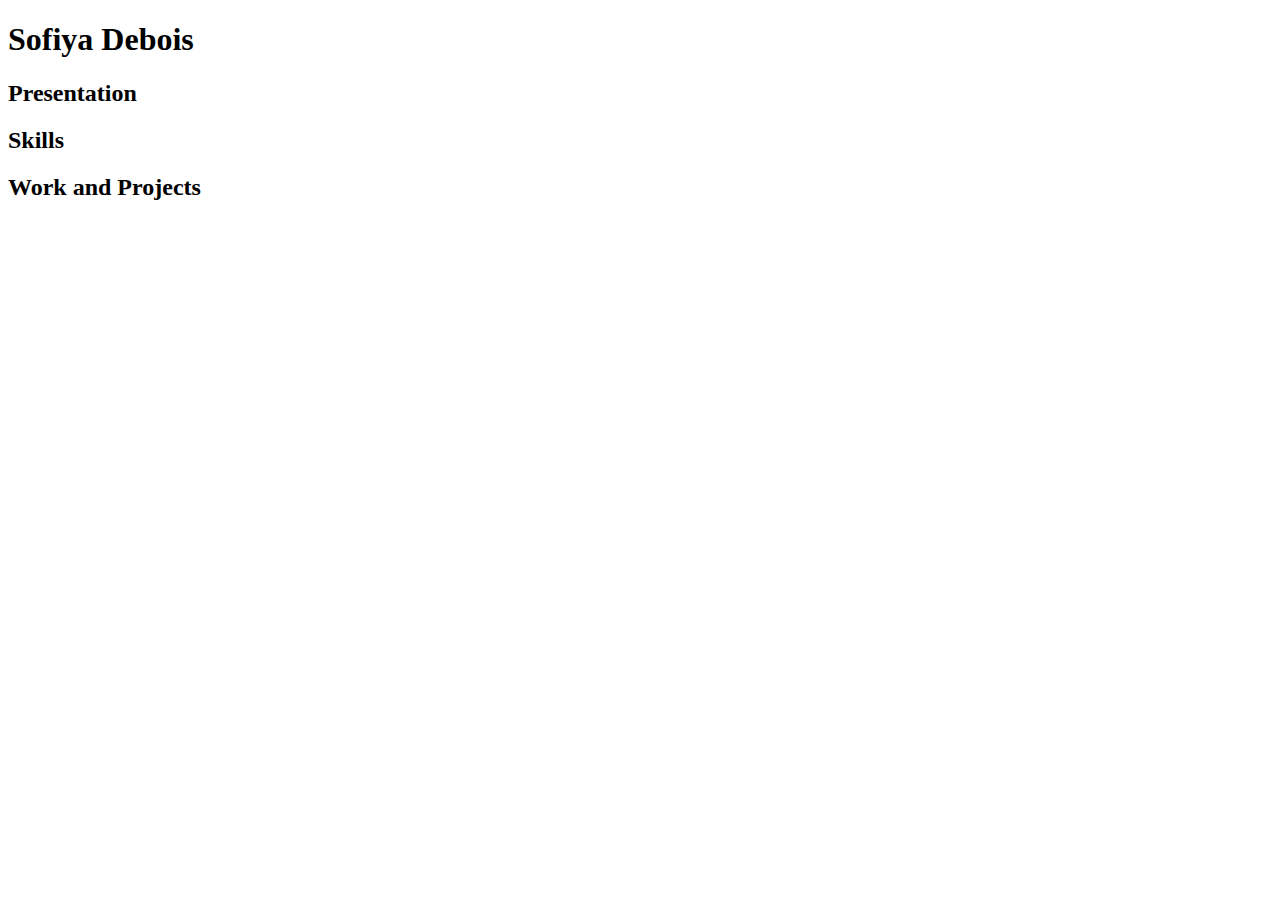
==== index.html @ 8f45f55d "added sections and some structure to index.html" ====
<!doctype html>
<html>
    <!--https://docs.github.com/fr/pages-->
    <head>
        <title>Sofiya Debois</title>
        <meta name="description" content="Sofiya Debois's personal website">
        <meta name="keywords" content="Sofiya Debois software engineering student intern developer">
    </head>

    <body>
        <header> <h1> Sofiya Debois <h1> </header>
        <nav> </nav>
        <section> <h2> Presentation </h2> </section>
        <section> <h2> Skills </h2> </section>
        <section> <h2> Work and Projects </h2> </section>
    </body>
</html>
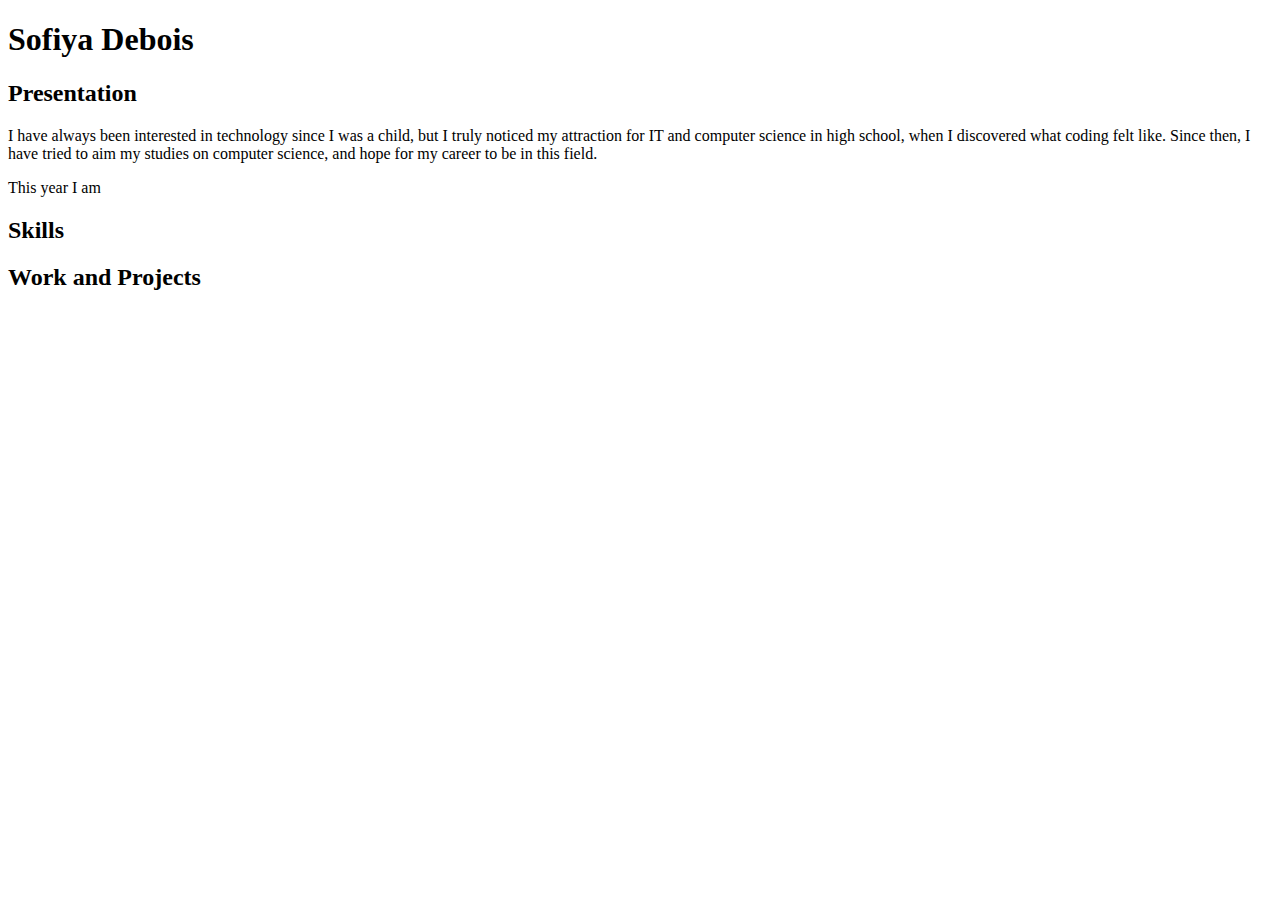
==== commit 6f40595d: "Started filling the 'Presentation' section" ====
--- a/index.html
+++ b/index.html
@@ -11,6 +11,8 @@
         <header> <h1> Sofiya Debois <h1> </header>
         <nav> </nav>
         <section> <h2> Presentation </h2> </section>
+        <p> I have always been interested in technology since I was a child, but I truly noticed my attraction for IT and computer science in high school, when I discovered what coding felt like. Since then, I have tried to aim my studies on computer science, and hope for my career to be in this field.</p>
+        <p> This year I am </p>
         <section> <h2> Skills </h2> </section>
         <section> <h2> Work and Projects </h2> </section>
     </body>
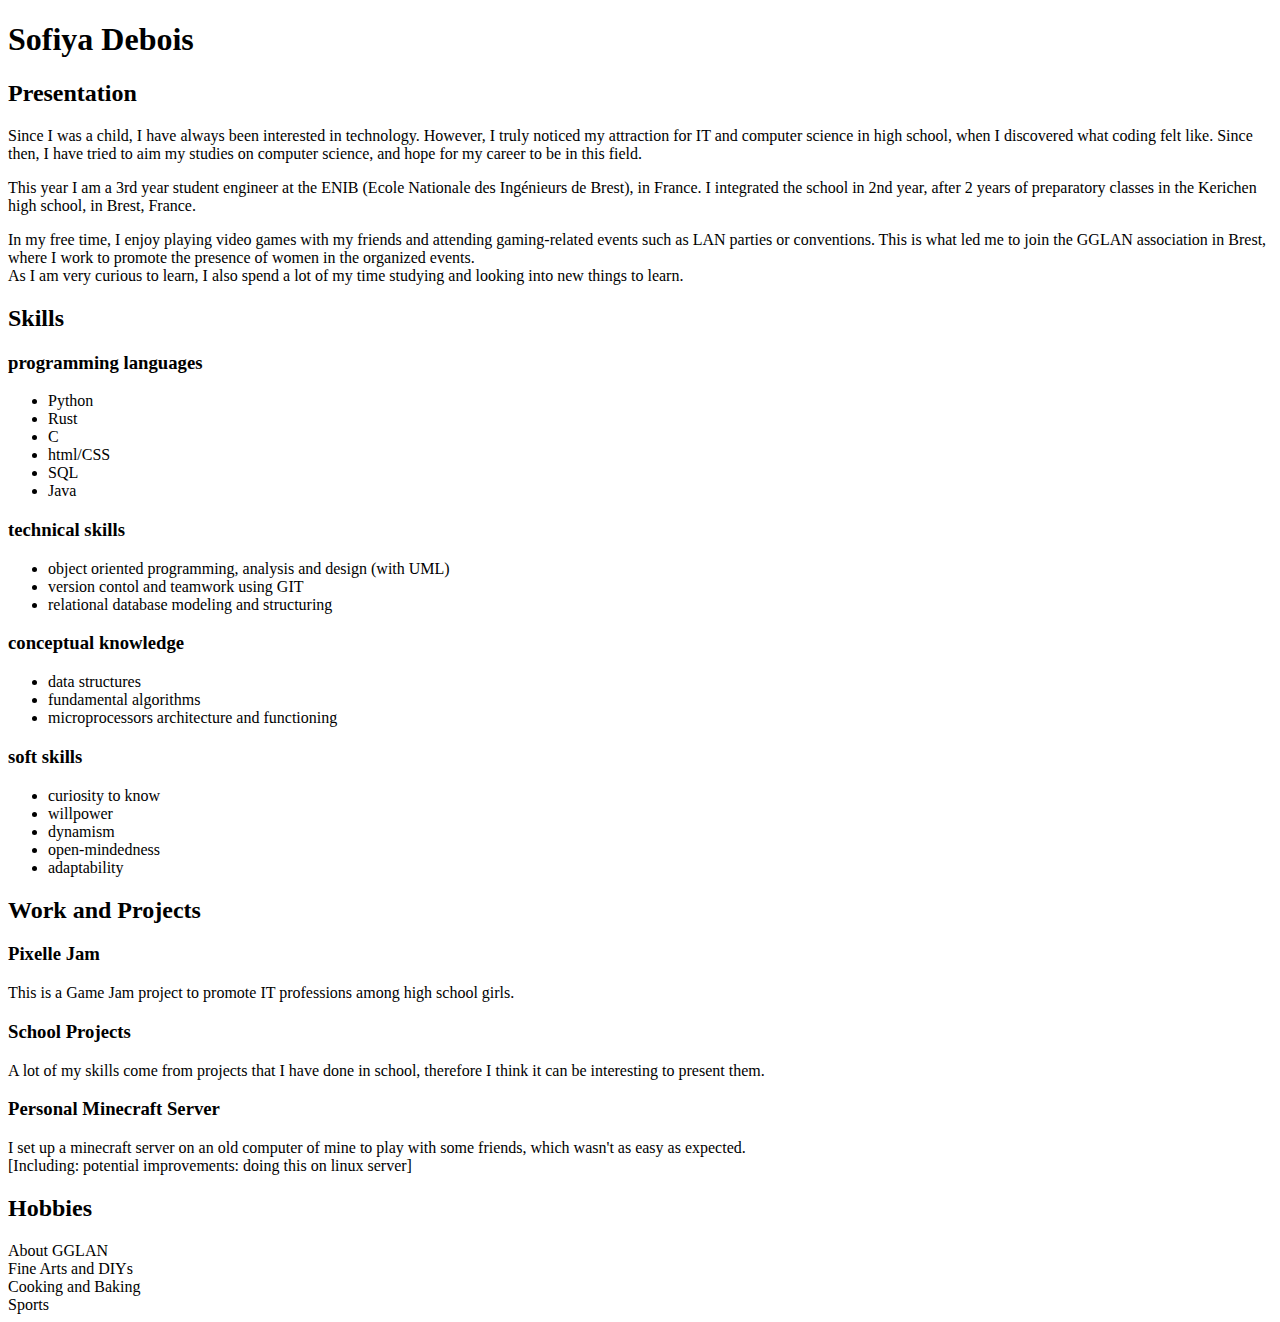
==== commit 8b2f90f0: "added a few details to index, moved it back to the main folder, and added normalize.css to help ensu" ====
--- a/index.html
+++ b/index.html
@@ -2,18 +2,79 @@
 <html>
     <!--https://docs.github.com/fr/pages-->
     <head>
-        <title>Sofiya Debois</title>
+        <title>Sofiya Debois - overview</title>
         <meta name="description" content="Sofiya Debois's personal website">
-        <meta name="keywords" content="Sofiya Debois software engineering student intern developer">
+        <meta name="keywords" content="Sofiya Debois software engineering student developer intern overview presentation profile skills">
     </head>
 
     <body>
         <header> <h1> Sofiya Debois <h1> </header>
         <nav> </nav>
-        <section> <h2> Presentation </h2> </section>
-        <p> I have always been interested in technology since I was a child, but I truly noticed my attraction for IT and computer science in high school, when I discovered what coding felt like. Since then, I have tried to aim my studies on computer science, and hope for my career to be in this field.</p>
-        <p> This year I am </p>
-        <section> <h2> Skills </h2> </section>
-        <section> <h2> Work and Projects </h2> </section>
+        <section> 
+            <h2> Presentation </h2>
+            <p> Since I was a child, I have always been interested in technology. However, I truly noticed my attraction for IT and computer science in high school, when I discovered what coding felt like. Since then, I have tried to aim my studies on computer science, and hope for my career to be in this field.</p>
+            <p> This year I am a 3rd year student engineer at the ENIB (Ecole Nationale des Ingénieurs de Brest), in France. I integrated the school in 2nd year, after 2 years of preparatory classes in the Kerichen high school, in Brest, France.</p>
+            <p> In my free time, I enjoy playing video games with my friends and attending gaming-related events such as LAN parties or conventions. This is what led me to join the GGLAN association in Brest, where I work to promote the presence of women in the organized events.<br>
+            As I am very curious to learn, I also spend a lot of my time studying and looking into new things to learn.</p> 
+        </section>
+        <section> 
+            <h2> Skills </h2>
+            <section>
+            <h3> programming languages </h3>
+            <ul>
+                <li>Python</li>
+                <li>Rust</li>
+                <li>C</li>
+                <li>html/CSS</li>
+                <li>SQL</li>
+                <li>Java</li>
+            </ul></section>
+            <section>
+            <h3> technical skills </h3>
+            <ul>
+                <li>object oriented programming, analysis and design (with UML)</li>
+                <li>version contol and teamwork using GIT</li>
+                <li>relational database modeling and structuring</li>
+            </ul></section>
+            <section>
+            <h3> conceptual knowledge </h3>
+            <ul>
+                <li>data structures</li>
+                <li>fundamental algorithms</li>
+                <li>microprocessors architecture and functioning</li>
+            </ul></section>
+            <section>
+            <h3> soft skills </h3>
+            <ul>
+                <li>curiosity to know</li>
+                <li>willpower</li>
+                <li>dynamism</li>
+                <li>open-mindedness</li>
+                <li>adaptability</li>
+            </ul></section>
+        </section>
+        <section> 
+            <h2> Work and Projects </h2> 
+            <section>
+                <h3> Pixelle Jam </h3>
+                This is a Game Jam project to promote IT professions among high school girls.
+            </section>
+            <section>
+                <h3> School Projects </h3>
+                A lot of my skills come from projects that I have done in school, therefore I think it can be interesting to present them.
+            </section>
+            <section>
+                <h3> Personal Minecraft Server </h3>
+                I set up a minecraft server on an old computer of mine to play with some friends, which wasn't as easy as expected.
+                <br>[Including: potential improvements: doing this on linux server]
+            </section>
+        </section>
+        <section>
+            <h2>Hobbies</h2>
+            <section>About GGLAN</section>
+            <section>Fine Arts and DIYs</section>
+            <section>Cooking and Baking</section>
+            <section>Sports</section>
+        </section>
     </body>
 </html>
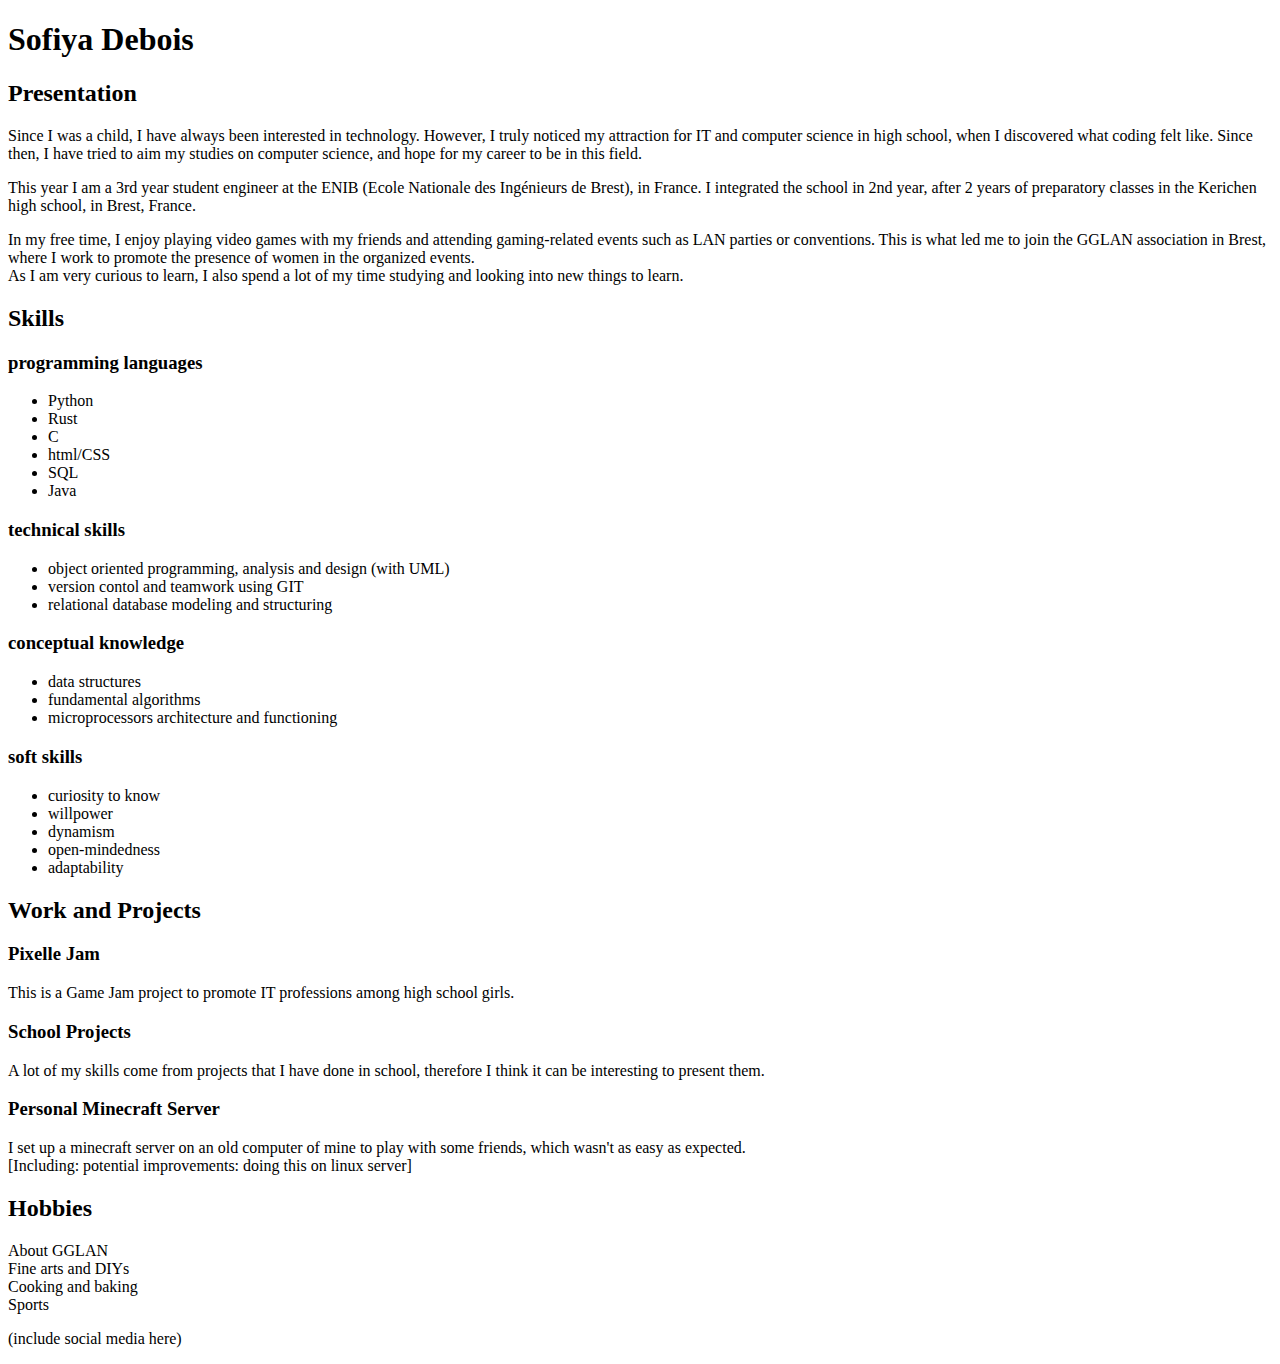
==== commit b8745a46: "added a folder for css files, a style.css file for overall style, and changed/added some more detail" ====
--- a/index.html
+++ b/index.html
@@ -57,24 +57,27 @@
             <h2> Work and Projects </h2> 
             <section>
                 <h3> Pixelle Jam </h3>
-                This is a Game Jam project to promote IT professions among high school girls.
+                <p>This is a Game Jam project to promote IT professions among high school girls.</p>
             </section>
             <section>
                 <h3> School Projects </h3>
-                A lot of my skills come from projects that I have done in school, therefore I think it can be interesting to present them.
+                <p>A lot of my skills come from projects that I have done in school, therefore I think it can be interesting to present them.</p>
             </section>
             <section>
                 <h3> Personal Minecraft Server </h3>
-                I set up a minecraft server on an old computer of mine to play with some friends, which wasn't as easy as expected.
-                <br>[Including: potential improvements: doing this on linux server]
+                <p>I set up a minecraft server on an old computer of mine to play with some friends, which wasn't as easy as expected.
+                <br>[Including: potential improvements: doing this on linux server]</p>
             </section>
         </section>
         <section>
             <h2>Hobbies</h2>
             <section>About GGLAN</section>
-            <section>Fine Arts and DIYs</section>
-            <section>Cooking and Baking</section>
+            <section>Fine arts and DIYs</section>
+            <section>Cooking and baking</section>
             <section>Sports</section>
         </section>
+        <footer>
+            <p>(include social media here)</p>
+        </footer>
     </body>
 </html>
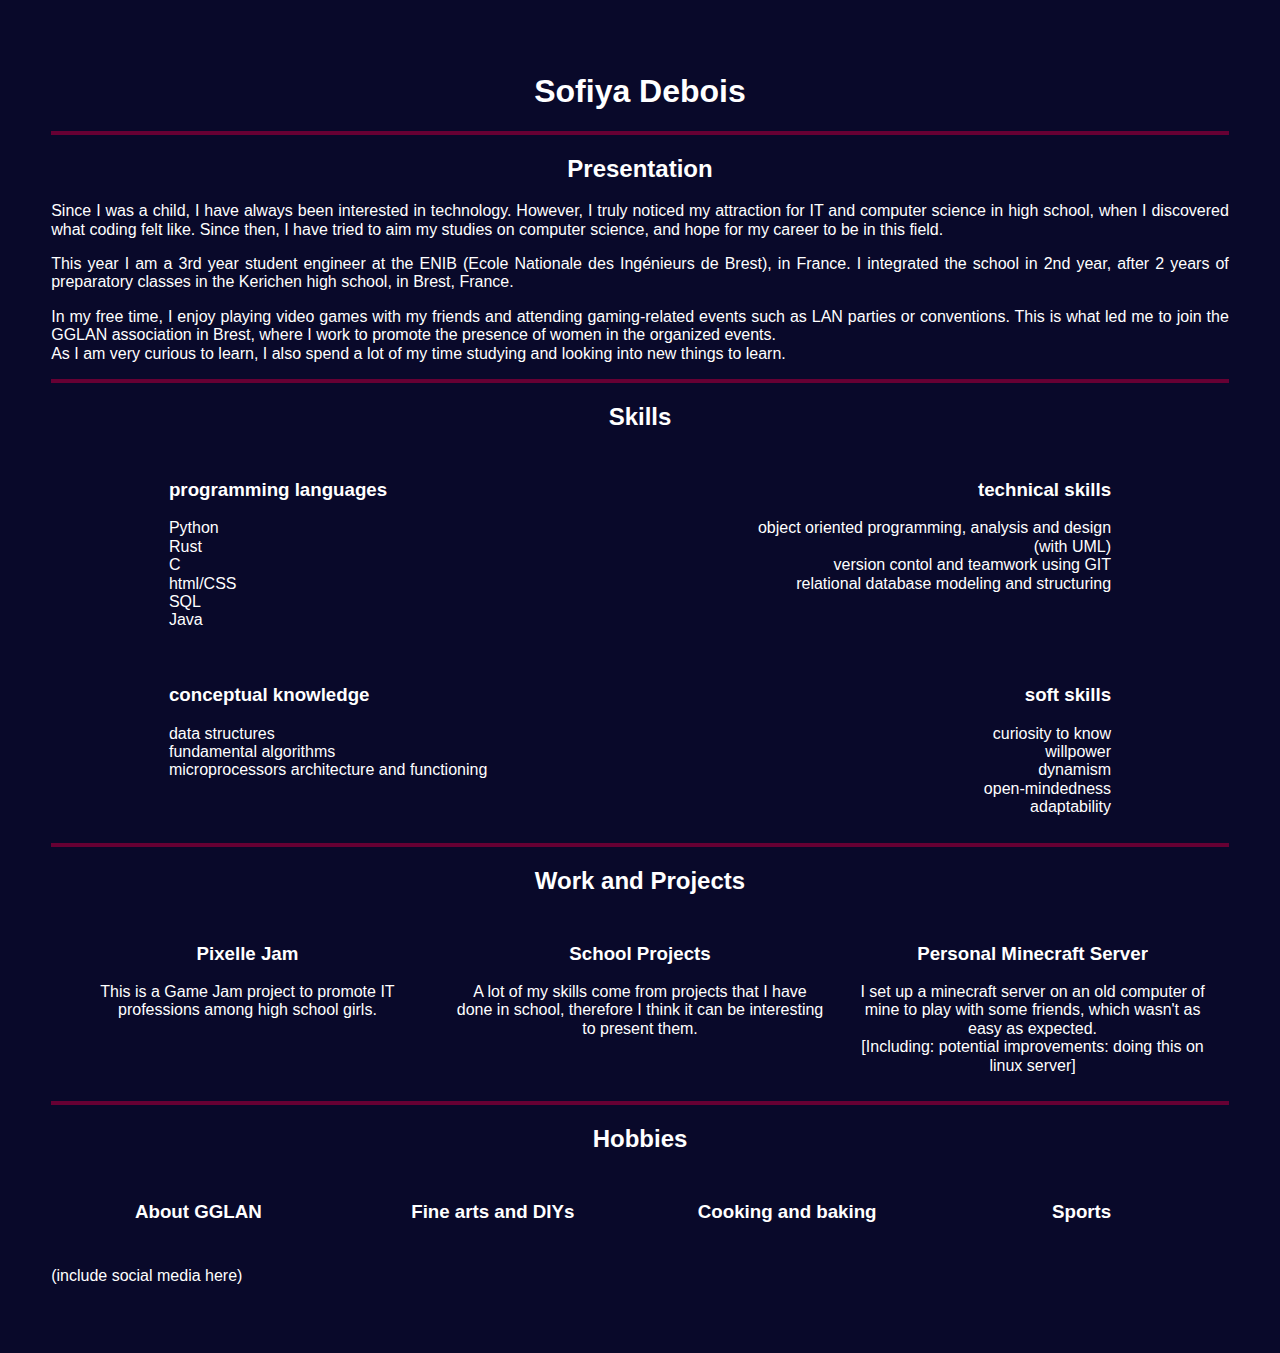
==== commit 0c24c185: "added responsive sections for 'skills', 'work' and 'hobbies' sections, and changed colors for a them" ====
--- a/index.html
+++ b/index.html
@@ -1,25 +1,35 @@
 <!doctype html>
 <html>
     <!--https://docs.github.com/fr/pages-->
+
+    <!-- HEAD HEAD HEAD -->
     <head>
         <title>Sofiya Debois - overview</title>
         <meta name="description" content="Sofiya Debois's personal website">
         <meta name="keywords" content="Sofiya Debois software engineering student developer intern overview presentation profile skills">
+        <link rel="stylesheet" type="text/CSS" media="screen" href="css/normalize.css">
+        <link rel="stylesheet" type="text/CSS" media="screen" href="css/styles.css">
     </head>
 
+    <!-- BODY BODY BODY -->
     <body>
+
         <header> <h1> Sofiya Debois <h1> </header>
+
         <nav> </nav>
-        <section> 
+
+        <section class="presentation bigger-section"> 
             <h2> Presentation </h2>
             <p> Since I was a child, I have always been interested in technology. However, I truly noticed my attraction for IT and computer science in high school, when I discovered what coding felt like. Since then, I have tried to aim my studies on computer science, and hope for my career to be in this field.</p>
             <p> This year I am a 3rd year student engineer at the ENIB (Ecole Nationale des Ingénieurs de Brest), in France. I integrated the school in 2nd year, after 2 years of preparatory classes in the Kerichen high school, in Brest, France.</p>
             <p> In my free time, I enjoy playing video games with my friends and attending gaming-related events such as LAN parties or conventions. This is what led me to join the GGLAN association in Brest, where I work to promote the presence of women in the organized events.<br>
             As I am very curious to learn, I also spend a lot of my time studying and looking into new things to learn.</p> 
         </section>
-        <section> 
+
+        <section class="bigger-section"> 
             <h2> Skills </h2>
-            <section>
+            <div class="flex-container">
+            <section class="flex-item skills id0">
             <h3> programming languages </h3>
             <ul>
                 <li>Python</li>
@@ -29,21 +39,21 @@
                 <li>SQL</li>
                 <li>Java</li>
             </ul></section>
-            <section>
+            <section class="flex-item skills odd">
             <h3> technical skills </h3>
             <ul>
                 <li>object oriented programming, analysis and design (with UML)</li>
                 <li>version contol and teamwork using GIT</li>
                 <li>relational database modeling and structuring</li>
             </ul></section>
-            <section>
+            <section class="flex-item skills id2">
             <h3> conceptual knowledge </h3>
             <ul>
                 <li>data structures</li>
                 <li>fundamental algorithms</li>
                 <li>microprocessors architecture and functioning</li>
             </ul></section>
-            <section>
+            <section class="flex-item skills odd">
             <h3> soft skills </h3>
             <ul>
                 <li>curiosity to know</li>
@@ -52,29 +62,40 @@
                 <li>open-mindedness</li>
                 <li>adaptability</li>
             </ul></section>
+            </div>
         </section>
-        <section> 
+
+        <section class="bigger-section"> 
             <h2> Work and Projects </h2> 
-            <section>
+            <div class="flex-container">
+            <section class="flex-item work">
                 <h3> Pixelle Jam </h3>
                 <p>This is a Game Jam project to promote IT professions among high school girls.</p>
             </section>
-            <section>
+            <section class="flex-item work">
                 <h3> School Projects </h3>
                 <p>A lot of my skills come from projects that I have done in school, therefore I think it can be interesting to present them.</p>
             </section>
-            <section>
+            <section class="flex-item work">
                 <h3> Personal Minecraft Server </h3>
                 <p>I set up a minecraft server on an old computer of mine to play with some friends, which wasn't as easy as expected.
                 <br>[Including: potential improvements: doing this on linux server]</p>
             </section>
+        </div>
         </section>
-        <section>
+
+        <section class="bigger-section">
             <h2>Hobbies</h2>
-            <section>About GGLAN</section>
-            <section>Fine arts and DIYs</section>
-            <section>Cooking and baking</section>
-            <section>Sports</section>
+            <div class="flex-container">
+            <section class="flex-item hobbies">
+                <h3>About GGLAN</h3></section>
+            <section class="flex-item hobbies">
+                <h3>Fine arts and DIYs</h3></section>
+            <section class="flex-item hobbies">
+                <h3>Cooking and baking</h3></section>
+            <section class="flex-item hobbies">
+                <h3>Sports</h3></section>
+            </div>
         </section>
         <footer>
             <p>(include social media here)</p>
--- a/css/styles.css
+++ b/css/styles.css
@@ -0,0 +1,99 @@
+/* for reference on good practices:
+https://kinsta.com/fr/blog/meilleurs-pratiques-css/
+https://graphiste.com/blog/bonnes-pratiques-css-feuille-style/
+https://www.w3.org/standards/
+*/
+
+/* GENERAL */
+* {
+  box-sizing: border-box;
+}
+
+body {
+  background-color: #09092a;
+  padding: 4%;
+  font-family: Tahoma, Verdana, sans-serif;
+
+}
+
+h1, h2, h3 {
+  color: white;
+}
+
+h1, h2 {
+  text-align: center;
+ }
+
+ p {
+  color: white;
+ }
+
+.bigger-section{ /* #660033 #19334d*/
+  border-block-start: 4px #660033 solid ;
+  border-inline: 50px;
+}
+
+.presentation p {
+  text-align: justify;
+}
+
+.flex-container {
+  display: flex;
+  flex-wrap: wrap;
+}
+
+ul {
+  list-style-type: none;
+  color: white;
+  padding: 0;
+}
+
+
+/* RESPONSIVE : GENERAL */
+
+.work {
+  text-align: center;
+}
+.hobbies{
+  text-align: center;
+}
+
+.odd {
+  text-align: right;
+}
+
+/* RESPONSIVE : FOR MOBILE PHONES (first) */
+[class*="flex-item"] {
+  flex: 100%;
+}
+.skills{
+    padding-right: 5%;
+    padding-left: 5%;
+}
+
+
+/* RESPONSIVE : FOR TABLETS */
+@media only screen and (min-width: 600px) and (max-width: 900px) {
+  .hobbies {
+    flex: 50%;
+  }
+}
+
+
+/* RESPONSIVE : FOR DESKTOP */
+@media only screen and (min-width: 900px) {
+  .flex-item {
+    padding: 10px;
+  }
+  .work {
+    flex: 30%;
+  }
+  .skills {
+    flex: 50%;
+    padding-right: 10%;
+    padding-left: 10%;
+  }
+  .hobbies {
+    flex: 25%;
+  }
+}
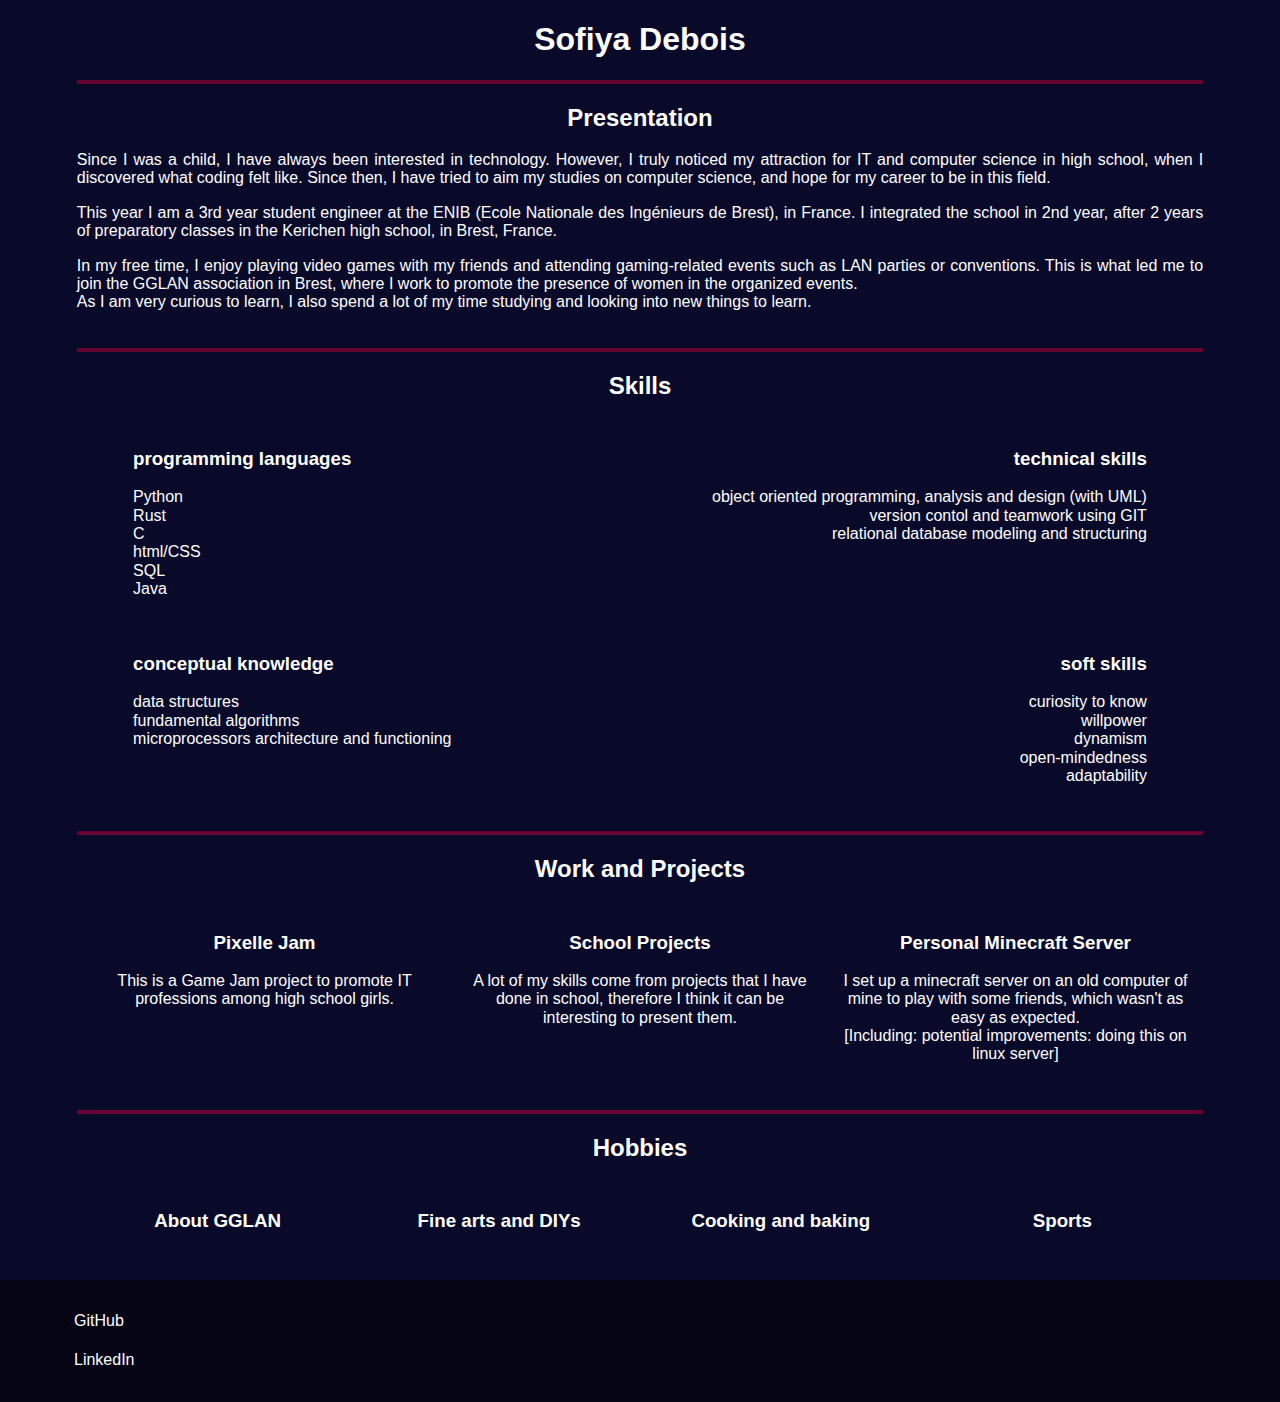
==== commit 85ca0674: "tried to organize style.css a bit better (still needs to be cleaned), added social media to link in " ====
--- a/index.html
+++ b/index.html
@@ -29,7 +29,7 @@
         <section class="bigger-section"> 
             <h2> Skills </h2>
             <div class="flex-container">
-            <section class="flex-item skills id0">
+            <section class="flex-item-skills even">
             <h3> programming languages </h3>
             <ul>
                 <li>Python</li>
@@ -39,21 +39,21 @@
                 <li>SQL</li>
                 <li>Java</li>
             </ul></section>
-            <section class="flex-item skills odd">
+            <section class="flex-item-skills odd">
             <h3> technical skills </h3>
             <ul>
                 <li>object oriented programming, analysis and design (with UML)</li>
                 <li>version contol and teamwork using GIT</li>
                 <li>relational database modeling and structuring</li>
             </ul></section>
-            <section class="flex-item skills id2">
+            <section class="flex-item-skills even">
             <h3> conceptual knowledge </h3>
             <ul>
                 <li>data structures</li>
                 <li>fundamental algorithms</li>
                 <li>microprocessors architecture and functioning</li>
             </ul></section>
-            <section class="flex-item skills odd">
+            <section class="flex-item-skills odd">
             <h3> soft skills </h3>
             <ul>
                 <li>curiosity to know</li>
@@ -97,8 +97,11 @@
                 <h3>Sports</h3></section>
             </div>
         </section>
-        <footer>
-            <p>(include social media here)</p>
+        <footer class="flex-container">
+            <ul>
+                <li class="flex-item social">GitHub</li>
+                <li class="flex-item social">LinkedIn</li>
+            </ul>
         </footer>
     </body>
 </html>
--- a/css/styles.css
+++ b/css/styles.css
@@ -7,39 +7,29 @@
 /* GENERAL */
 * {
   box-sizing: border-box;
+  font-family: Tahoma, Verdana, sans-serif;
 }
 
 body {
   background-color: #09092a;
-  padding: 4%;
-  font-family: Tahoma, Verdana, sans-serif;
-
+  padding-block-end: 0%;
 }
 
-h1, h2, h3 {
-  color: white;
+footer  {
+  background-color: #040415 ;
+  padding: 0.5%;
+  padding-left: 5% ;
+  padding-right: 5%;
+  width: 100%;
 }
 
 h1, h2 {
   text-align: center;
- }
-
- p {
   color: white;
  }
 
-.bigger-section{ /* #660033 #19334d*/
-  border-block-start: 4px #660033 solid ;
-  border-inline: 50px;
-}
-
-.presentation p {
-  text-align: justify;
-}
-
-.flex-container {
-  display: flex;
-  flex-wrap: wrap;
+h3, p {
+  color: white;
 }
 
 ul {
@@ -48,32 +38,47 @@
   padding: 0;
 }
 
+.presentation p {
+  text-align: justify;
+}
 
 /* RESPONSIVE : GENERAL */
-
 .work {
   text-align: center;
 }
 .hobbies{
   text-align: center;
 }
-
 .odd {
   text-align: right;
 }
+.flex-container {
+  display: flex;
+  flex-wrap: wrap;
+}
+footer {
+
+}
+
 
 /* RESPONSIVE : FOR MOBILE PHONES (first) */
+.bigger-section{ /* #660033 #19334d*/
+  border-block-start: 4px #660033 solid ;
+  width: 92%;
+  margin-left: 4%;
+  padding-bottom: 20px;
+}
 [class*="flex-item"] {
   flex: 100%;
-}
-.skills{
-    padding-right: 5%;
-    padding-left: 5%;
 }
 
 
 /* RESPONSIVE : FOR TABLETS */
 @media only screen and (min-width: 600px) and (max-width: 900px) {
+  .bigger-section {
+    width: 90%;
+    margin-left: 5%;
+  }
   .hobbies {
     flex: 50%;
   }
@@ -82,16 +87,20 @@
 
 /* RESPONSIVE : FOR DESKTOP */
 @media only screen and (min-width: 900px) {
-  .flex-item {
+  .bigger-section {
+    width: 88%;
+    margin-left: 6%;
+  }
+  [class*="flex-item"] {
     padding: 10px;
+  }
+  .flex-item-skills {
+    flex: 50%;
+    padding-right: 5%;
+    padding-left: 5%;
   }
   .work {
     flex: 30%;
-  }
-  .skills {
-    flex: 50%;
-    padding-right: 10%;
-    padding-left: 10%;
   }
   .hobbies {
     flex: 25%;
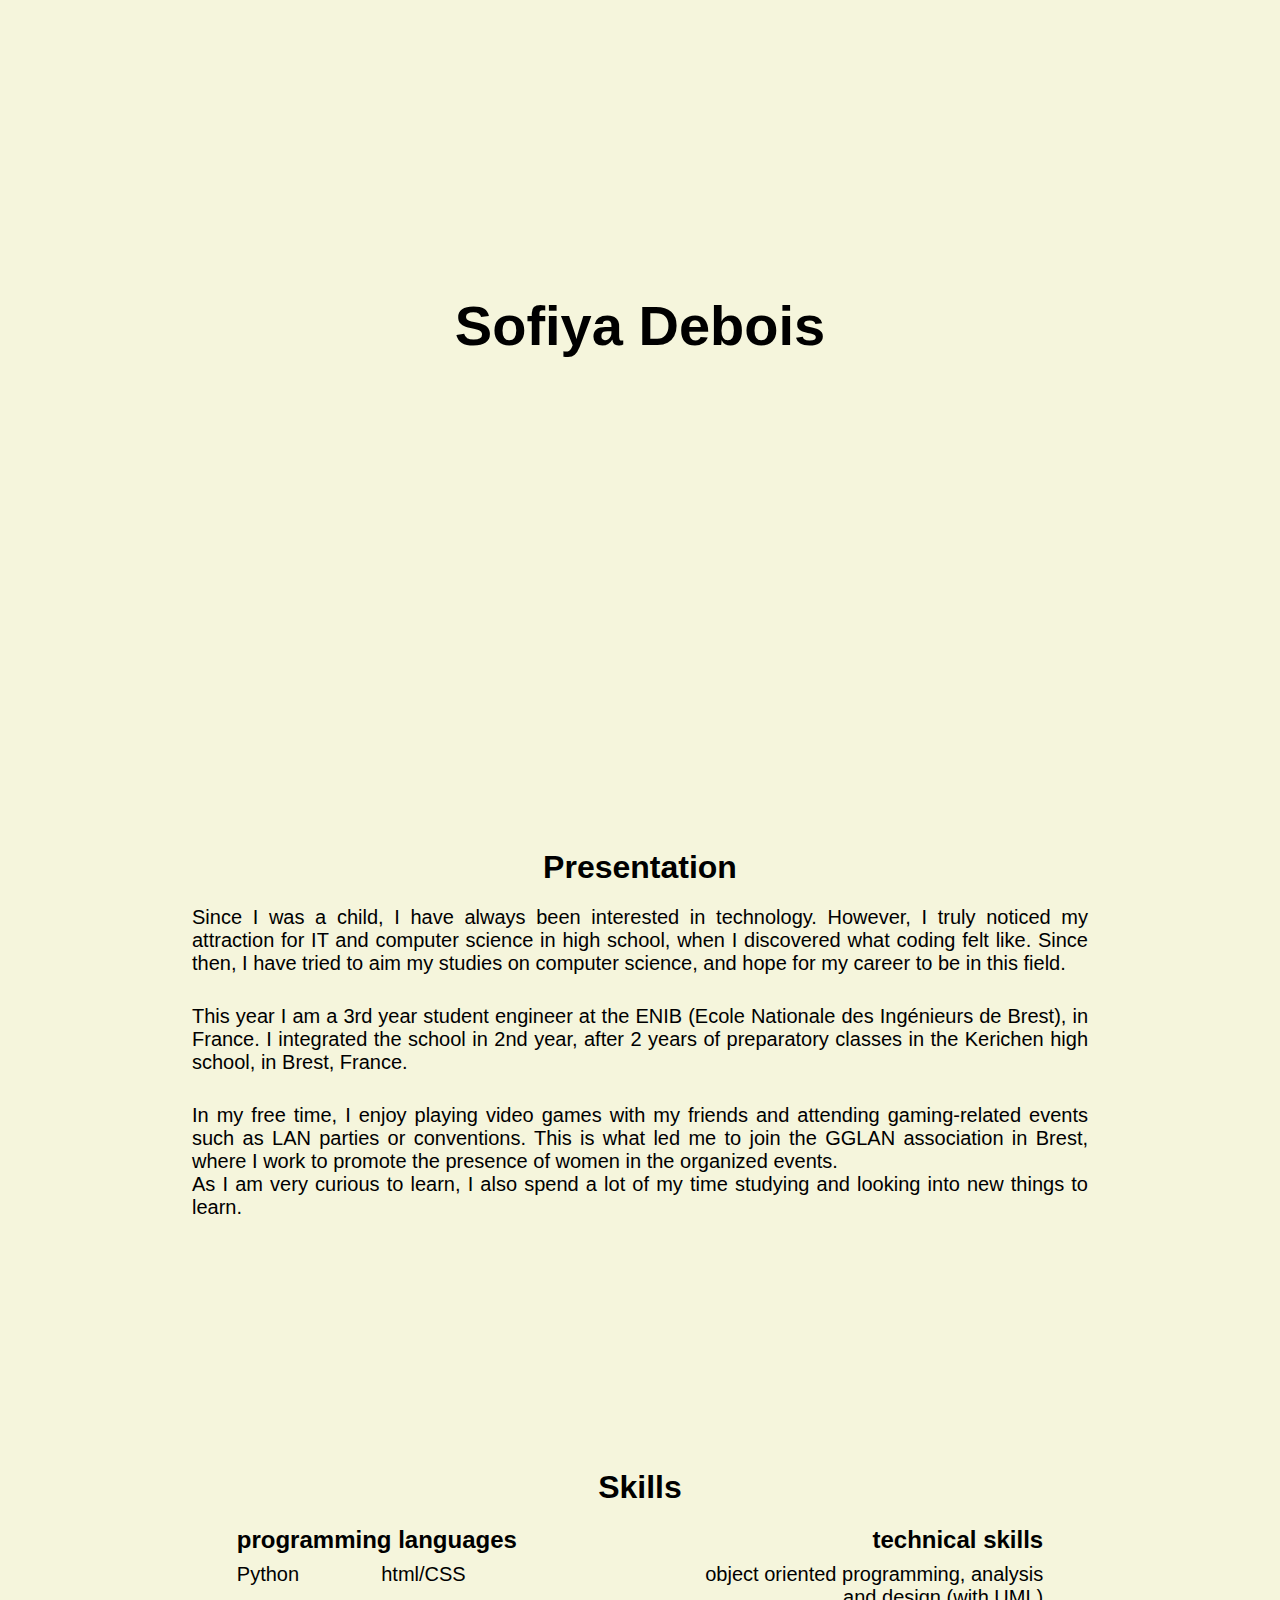
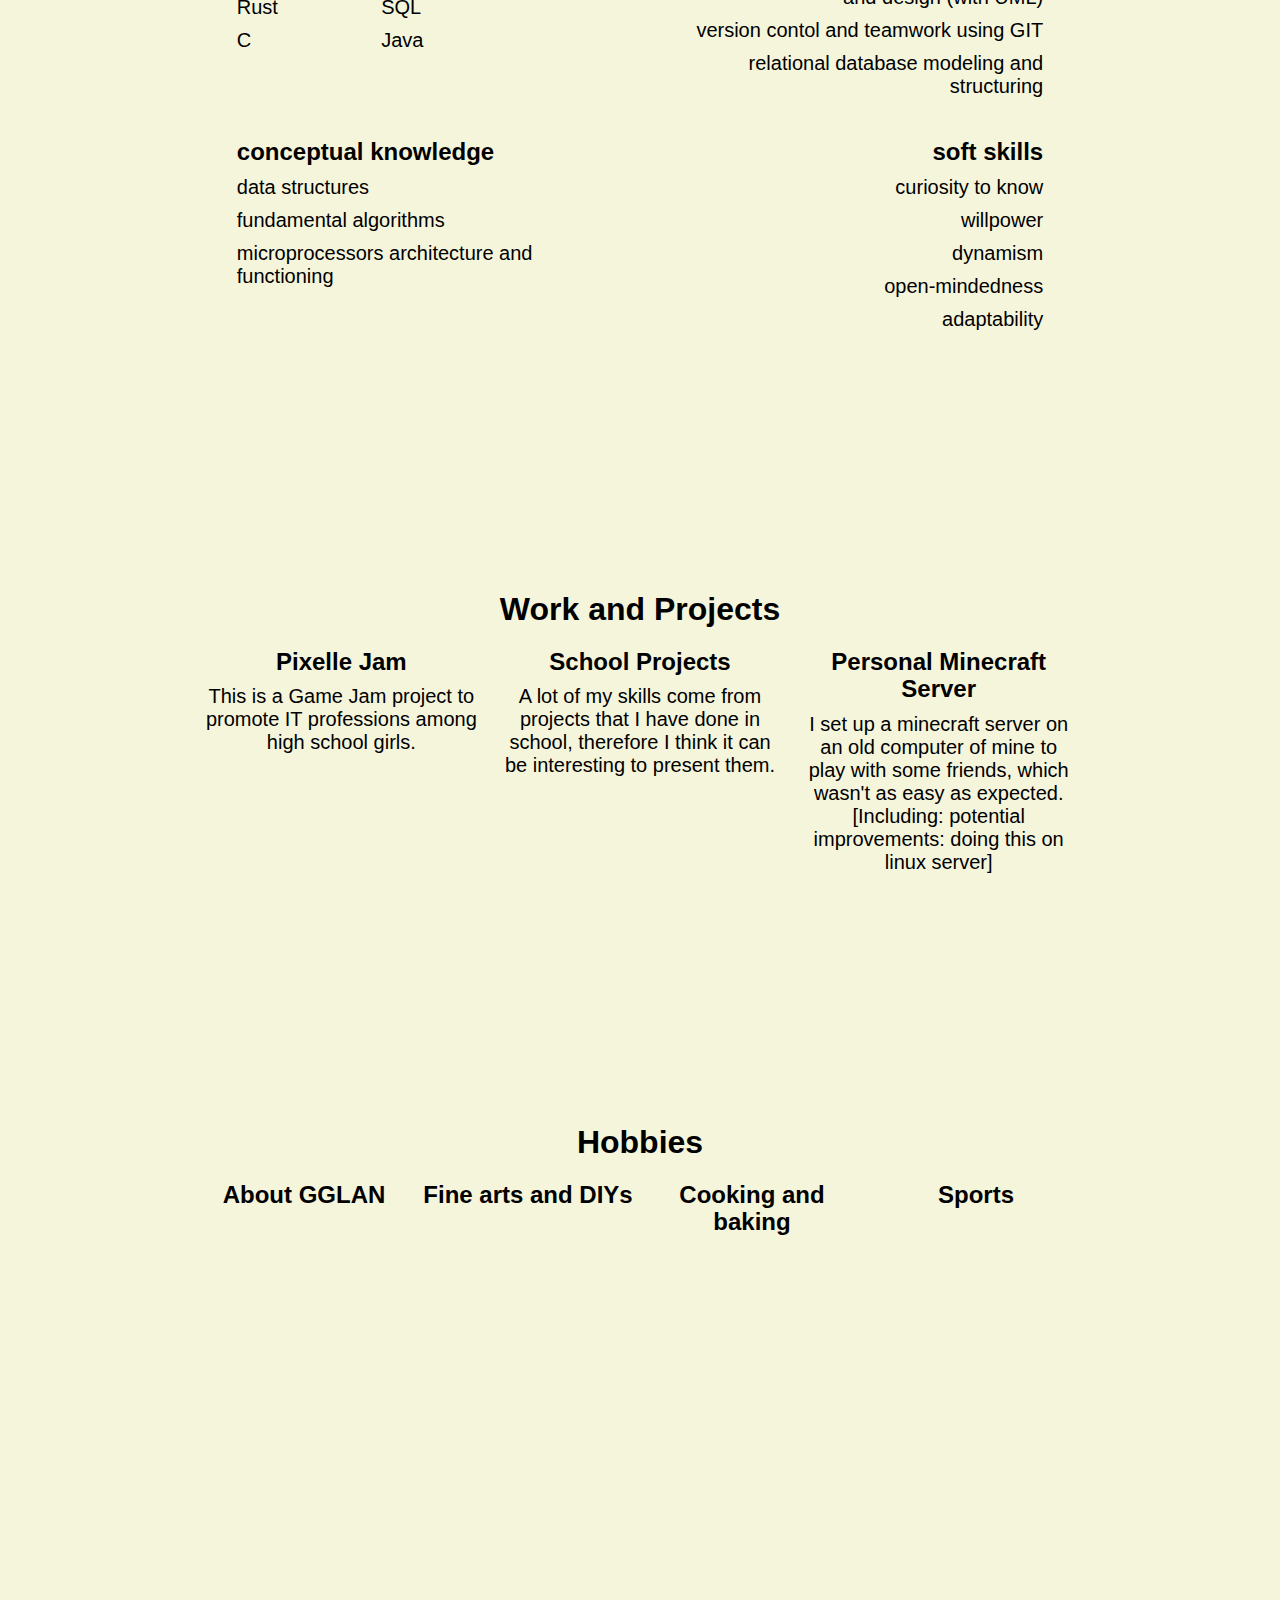
==== commit 8d1ef176: "improved skills display (spacing and columns number)" ====
--- a/index.html
+++ b/index.html
@@ -5,6 +5,7 @@
     <!-- HEAD HEAD HEAD -->
     <head>
         <title>Sofiya Debois - overview</title>
+        <meta charset="utf-8">
         <meta name="description" content="Sofiya Debois's personal website">
         <meta name="keywords" content="Sofiya Debois software engineering student developer intern overview presentation profile skills">
         <link rel="stylesheet" type="text/CSS" media="screen" href="css/normalize.css">
@@ -14,9 +15,16 @@
     <!-- BODY BODY BODY -->
     <body>
 
-        <header> <h1> Sofiya Debois <h1> </header>
+        <!--HEADER-->
+        <header> 
+            <h1> Sofiya Debois <h1>
+        </header>
 
+        <!--NAVIGATION-->
         <nav> </nav>
+
+        <!--MAIN-->
+        <main class="content">
 
         <section class="presentation bigger-section"> 
             <h2> Presentation </h2>
@@ -29,9 +37,9 @@
         <section class="bigger-section"> 
             <h2> Skills </h2>
             <div class="flex-container">
-            <section class="flex-item-skills even">
+            <section class="flex-item skills even">
             <h3> programming languages </h3>
-            <ul>
+            <ul class="prog-languages">
                 <li>Python</li>
                 <li>Rust</li>
                 <li>C</li>
@@ -39,23 +47,23 @@
                 <li>SQL</li>
                 <li>Java</li>
             </ul></section>
-            <section class="flex-item-skills odd">
+            <section class="flex-item skills odd">
             <h3> technical skills </h3>
             <ul>
                 <li>object oriented programming, analysis and design (with UML)</li>
                 <li>version contol and teamwork using GIT</li>
                 <li>relational database modeling and structuring</li>
             </ul></section>
-            <section class="flex-item-skills even">
+            <section class="flex-item skills even">
             <h3> conceptual knowledge </h3>
             <ul>
                 <li>data structures</li>
                 <li>fundamental algorithms</li>
                 <li>microprocessors architecture and functioning</li>
             </ul></section>
-            <section class="flex-item-skills odd">
+            <section class="flex-item skills odd">
             <h3> soft skills </h3>
-            <ul>
+            <ul class="soft-skills">
                 <li>curiosity to know</li>
                 <li>willpower</li>
                 <li>dynamism</li>
@@ -97,11 +105,24 @@
                 <h3>Sports</h3></section>
             </div>
         </section>
-        <footer class="flex-container">
-            <ul>
-                <li class="flex-item social">GitHub</li>
-                <li class="flex-item social">LinkedIn</li>
-            </ul>
+        </main>
+
+        <!--FOOTER-->
+        <footer class="fixed-footer">
+            <p> Thank you for looking through this page ! <br>
+            Here are some links to my other social media. </p>
+            <div class="flex-container">
+            <div class="flex-item social">
+                <a href="index.html">
+                <img src="img/github-icon.png" alt="GitHub">
+                </a>
+            </div>
+            <div class="flex-item social">
+                <a href="index.html">
+                <img src="img/linkedin-icon.png" alt="LinkedIn">
+                </a>
+            </div>
+            </div>
         </footer>
     </body>
 </html>
--- a/css/styles.css
+++ b/css/styles.css
@@ -5,104 +5,192 @@
 */
 
 /* GENERAL */
-* {
+*, *:before, *:after {
   box-sizing: border-box;
   font-family: Tahoma, Verdana, sans-serif;
+  font-size: 300 1em/1.5;
+  color: black ; /* #262626 */
+  padding: 0;
+  margin: 0;
 }
 
-body {
-  background-color: #09092a;
+html, body {
+  background-color: beige ; /* #09092a lemonchiffon */
   padding-block-end: 0%;
 }
 
-footer  {
-  background-color: #040415 ;
-  padding: 0.5%;
-  padding-left: 5% ;
-  padding-right: 5%;
-  width: 100%;
+header {
+  padding: 50% 20px 50% 20px; /* SHOULD BE SWICHED TO JAVASCRIPT !! */
 }
 
-h1, h2 {
-  text-align: center;
-  color: white;
- }
-
-h3, p {
-  color: white;
+.content {
+  width: 85%;
+  margin: auto;
+  margin-bottom: 200px; /* height of the fixed footer */
+  padding: 100px 0;
 }
-
-ul {
-  list-style-type: none;
-  color: white;
-  padding: 0;
-}
-
-.presentation p {
-  text-align: justify;
-}
-
-/* RESPONSIVE : GENERAL */
-.work {
-  text-align: center;
-}
-.hobbies{
-  text-align: center;
-}
-.odd {
-  text-align: right;
+.bigger-section{ /* #660033 #19334d #660033*/
+  /*border-block-start: 4px white solid ;*/
+  padding-bottom: 200px;
+  padding-top: 20px;
 }
 .flex-container {
   display: flex;
   flex-wrap: wrap;
 }
-footer {
-
+.odd *{
+  text-align: right;
+}
+.even *{
+  text-align: left;
 }
 
+footer {
+  width: 100%;
+  background-color: darkkhaki ; /* darkolivegreen */
+  padding: 30px 10% 0 10% ;
+}
+.fixed-footer {
+  width: 100%;
+  position: fixed;
+  left: 0;
+  bottom: 0;
+  z-index: -100;
+  height: 200px;
+}
 
-/* RESPONSIVE : FOR MOBILE PHONES (first) */
-.bigger-section{ /* #660033 #19334d*/
-  border-block-start: 4px #660033 solid ;
-  width: 92%;
-  margin-left: 4%;
-  padding-bottom: 20px;
+h1 {
+  padding: 0 0 20px 0;
+  text-align: center;
+  /*color: #1a1a1a; /* black */
+  font-weight: 600;
+  font-size: 3.5em;
 }
-[class*="flex-item"] {
+h2 {
+  padding: 0 0 20px 0;
+  text-align: center;
+  /*color: #1a1a1a; /* black */
+  font-size: 2em;
+}
+h3 {
+  padding: 0 0 10px 0;
+  text-align: center;
+  /*color: #1a1a1a; /* black */
+  font-size: 1.5em;
+}
+
+p {
+  padding: 0 0 30px 0;
+  /*color: #1a1a1a; /* black */
+  font-size: 1.25em;
+  text-align: center;
+}
+.presentation p {
+  text-align: justify;
+}
+footer p {
+  font-size: 1em;
+  margin: auto;
+}
+
+ul {
+  padding: 0 0 30px 0;
+  font-size: 1.25em;
+  list-style-type: none;
+}
+li {
+  padding-bottom: 10px;
+}
+
+footer img {
+  display: block;
+  object-fit: contain;
+  max-width: 60px;
+  max-height: 60px;
+  width: auto;
+  height: auto;
+  margin: auto;
+}
+
+.flex-item {
   flex: 100%;
 }
+.prog-languages {
+  columns: 3;
+  padding-right: 25%;
+}
+.soft-skills{
+  columns: 1;
+}
+.work {
+  padding: 0 0 0 0;
+}
+.social {
+  flex: 50%;
+}
 
+/* RESPONSIVE : FOR TABLETS (& small desktop screens)*/
+@media only screen and (min-width: 600px) and (max-width: 1000px) {
 
-/* RESPONSIVE : FOR TABLETS */
-@media only screen and (min-width: 600px) and (max-width: 900px) {
-  .bigger-section {
-    width: 90%;
-    margin-left: 5%;
+  header {
+    padding: 30% 20px 30% 20px; /* SHOULD BE SWICHED TO JAVASCRIPT !! */
+  }
+  .content {
+    width: 80%;
+    margin: auto;
+    margin-bottom: 200px; /* height of the fixed footer */
+    padding: 100px 0;
+  }
+  .prog-languages{
+    padding-right: 40%;
+  }
+  .soft-skills {
+    columns: 2;
+    padding-left: 35%;
   }
   .hobbies {
     flex: 50%;
   }
+  footer {
+    padding: 30px 20% 0 20% ;
+  }
+  .social {
+    flex: 30%;
+  }
 }
 
 
-/* RESPONSIVE : FOR DESKTOP */
-@media only screen and (min-width: 900px) {
-  .bigger-section {
-    width: 88%;
-    margin-left: 6%;
+/* RESPONSIVE : FOR DESKTOP (& bigger screens*/
+@media only screen and (min-width: 1000px) {
+
+  header {
+    padding: 20% 20px 20% 20px; /* SHOULD BE SWICHED TO JAVASCRIPT !! */
   }
-  [class*="flex-item"] {
-    padding: 10px;
+  .content {
+    width: 70%;
+    margin: auto;
+    margin-bottom: 200px; /* height of the fixed footer */
+    padding: 100px 0;
   }
-  .flex-item-skills {
+  .skills {
     flex: 50%;
     padding-right: 5%;
     padding-left: 5%;
   }
+  .prog-languages{
+    columns: 2;
+  }
   .work {
     flex: 30%;
+    padding: 0 10px 0 10px;
   }
   .hobbies {
     flex: 25%;
   }
+  footer {
+    padding: 30px 30% 0 30% ;
+  }
+  .social {
+    flex: 25%;
+  }
 }
